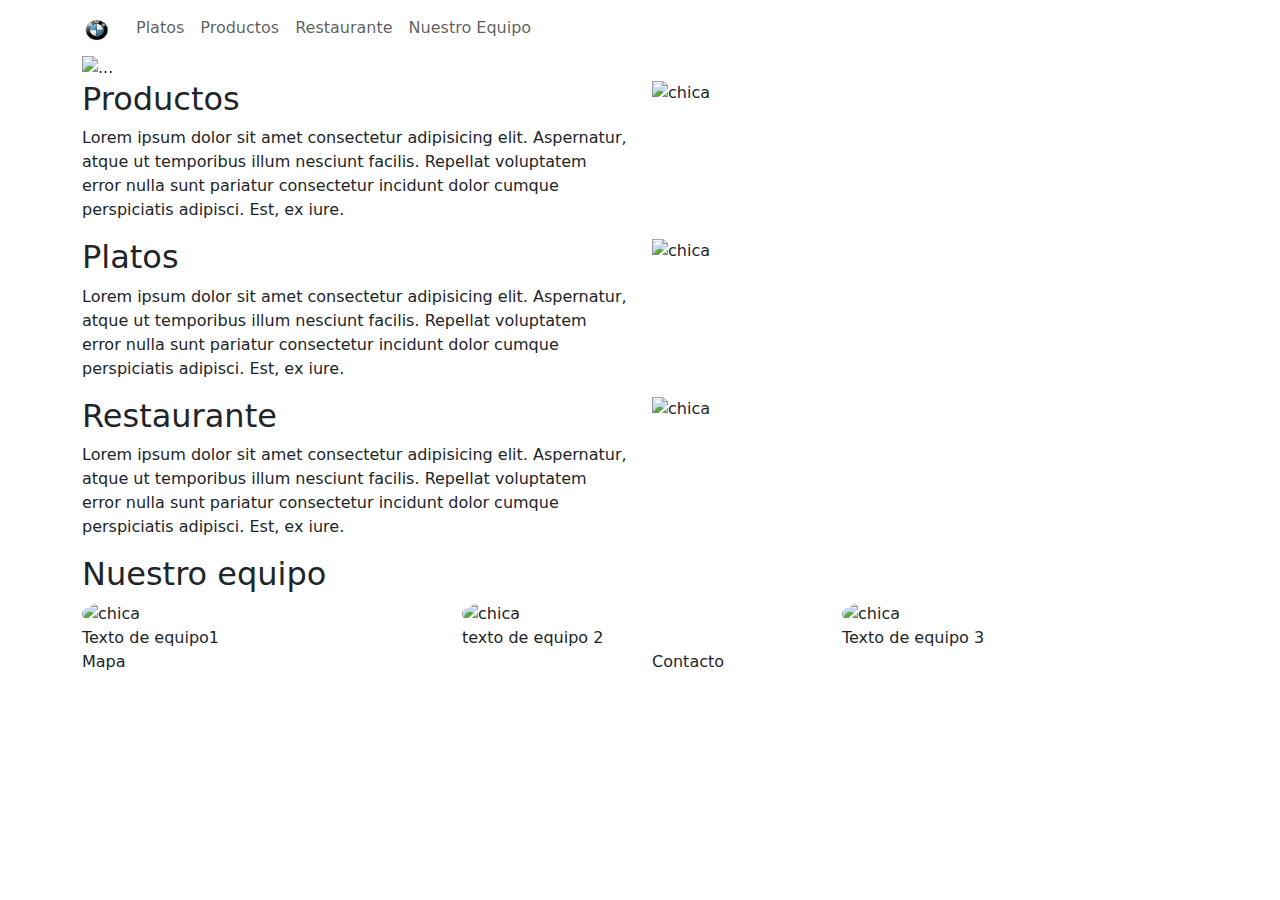
==== boostrap/ejercicio4/index.html @ 05778ee5 "6" ====
<!DOCTYPE html>
<html lang="es">
<head>
    <meta charset="UTF-8">
    <meta name="viewport" content="width=device-width, initial-scale=1.0">
    <link href="https://cdn.jsdelivr.net/npm/bootstrap@5.3.3/dist/css/bootstrap.min.css" rel="stylesheet" integrity="sha384-QWTKZyjpPEjISv5WaRU9OFeRpok6YctnYmDr5pNlyT2bRjXh0JMhjY6hW+ALEwIH" crossorigin="anonymous">
    <link rel="stylesheet" href="/ejercicio4/css/custom.css">
    <title>Dolche vita</title>
</head>
<body>

    <div class="container">
        <div class="row">
            <nav class="col-12 navbar navbar-expand-md ">
                <div class="container">
                  <a class="navbar-brand" href="#">
                    <img src="assets/logo-removebg-preview.png" alt="Bootstrap" width="30" height="24">
                  </a>
                  <button class="navbar-toggler" type="button" data-bs-toggle="collapse" data-bs-target="#navbarNavAltMarkup" aria-controls="navbarNavAltMarkup" aria-expanded="false" aria-label="Toggle navigation">
                    <span class="navbar-toggler-icon"></span>
                  </button>
                  <div class="collapse navbar-collapse" id="navbarNavAltMarkup">
                    <div class="navbar-nav">
                      <a class="nav-link" href="#">Platos</a>
                      <a class="nav-link" href="#">Productos</a>
                      <a class="nav-link" href="#">Restaurante</a>
                      <a class="nav-link" href="#">Nuestro Equipo</a>
                    </div>
                </div>
              </nav>
        </div>
        <div class="row">
            <div id="carousel" class="carousel slide sin">
                <div class="carousel-indicators">
                  <button type="button" data-bs-target="#carousel" data-bs-slide-to="0" class="active" aria-current="true" aria-label="Slide 1"></button>
                  <button type="button" data-bs-target="#carousel" data-bs-slide-to="1" aria-label="Slide 2"></button>
                  <button type="button" data-bs-target="#carousel" data-bs-slide-to="2" aria-label="Slide 3"></button>
                </div>
                <div class="carousel-inner">
                  <div class="carousel-item active ">
                    <img src="/ejercicio3/assets/chica2.webp" class="d-block w-100" alt="...">
                    <div class="carousel-caption d-none d-sm-block">
                        <h5>Second slide label</h5>
                        <p>Some representative placeholder content for the second slide.</p>
                      </div>
                  </div>
                  <div class="carousel-item">
                    <img src="/ejercicio3/assets/mirada-ojos-encuadre-primer-plano-sexy.jpg" class="d-block w-100" alt="...">
                    <div class="carousel-caption d-none d-sm-block">
                        <h5>Second slide label</h5>
                        <p>Some representative placeholder content for the second slide.</p>
                      </div>  
                </div>
                  <div class="carousel-item">
                    <img src="/ejercicio3/assets/chica2.webp" class="d-block w-100" alt="...">
                    <div class="carousel-caption d-none d-sm-block">
                        <h5>Second slide label</h5>
                        <p>Some representative placeholder content for the second slide.</p>
                      </div> 
                </div>
                </div>
                <button class="carousel-control-prev" type="button" data-bs-target="#carousel" data-bs-slide="prev">
                  <span class="carousel-control-prev-icon" aria-hidden="true"></span>
                  <span class="visually-hidden">Previous</span>
                </button>
                <button class="carousel-control-next" type="button" data-bs-target="#carousel" data-bs-slide="next">
                  <span class="carousel-control-next-icon" aria-hidden="true"></span>
                  <span class="visually-hidden">Next</span>
                </button>
              </div>
        </div>
        <div class="row">
            <div class="col-12  col-sm-6 order-sm-0 order-md-2">
                <h2>Platos</h2>
                <p>Lorem ipsum dolor sit amet consectetur adipisicing elit. Aspernatur, atque ut temporibus illum nesciunt facilis. Repellat voluptatem error nulla sunt pariatur consectetur incidunt dolor cumque perspiciatis adipisci. Est, ex iure.</p>
            </div>
            <div class="col-12  col-sm-6 order-sm-1 order-md-3 sin">
                <img class="w-100" src="/ejercicio3/assets/chica2.webp" alt="chica">
            </div>
            <div class="col-12  col-sm-6 order-sm-3 order-md-0">

                <h2>Productos</h2>
                <p>Lorem ipsum dolor sit amet consectetur adipisicing elit. Aspernatur, atque ut temporibus illum nesciunt facilis. Repellat voluptatem error nulla sunt pariatur consectetur incidunt dolor cumque perspiciatis adipisci. Est, ex iure.</p>

            </div>
            <div class="col-12  col-sm-6 order-sm-2 order-md-1 sin">
                <img class="w-100" src="/ejercicio3/assets/chica2.webp" alt="chica">
            </div>
            <div class="col-12  col-sm-6 order-sm-4 order-md-4">
                <h2>Restaurante</h2>
                <p>Lorem ipsum dolor sit amet consectetur adipisicing elit. Aspernatur, atque ut temporibus illum nesciunt facilis. Repellat voluptatem error nulla sunt pariatur consectetur incidunt dolor cumque perspiciatis adipisci. Est, ex iure.</p>
            </div>
            <div class="col-12  col-sm-6 order-sm-5 order-md-5 sin">
                <img class="w-100" src="/ejercicio3/assets/chica2.webp" alt="chica">
            </div>
        </div>
        <div class="row">
            <div class="col-12">
                <h2>Nuestro equipo</h2>
                <div class="row">
                    <div class="col-12  col-sm-6 col-md-4 order-md-0">
                        <img class="w-100 rounded-circle personal" src="/ejercicio3/assets/chica2.webp" alt="chica">
                    </div>
                    <div class="col-12  col-sm-6 col-md-4 order-md-3">Texto de equipo1</div>
                    <div class="col-12  col-sm-6 col-md-4 order-md-1">
                      <img class="w-100 rounded-circle personal" src="/ejercicio3/assets/chica2.webp" alt="chica">

                    </div>
                    <div class="col-12  col-sm-6 col-md-4 order-md-4">texto de equipo 2</div>
                    <div class="col-12  col-sm-6 col-md-4 order-md-2">
                      <img class="w-100 rounded-circle personal" src="/ejercicio3/assets/chica2.webp" alt="chica">
                    </div>
                    <div class="col-12  col-sm-6 col-md-4 order-md-5">Texto de equipo 3</div>

                </div>
            </div>
        </div>

        <div class="row">
            <div class="col-12 col-sm-6">Mapa</div>
            <div class="col-12 col-sm-6">Contacto</div>
        </div>
    </div>



    <script src="https://cdn.jsdelivr.net/npm/bootstrap@5.3.3/dist/js/bootstrap.bundle.min.js" integrity="sha384-YvpcrYf0tY3lHB60NNkmXc5s9fDVZLESaAA55NDzOxhy9GkcIdslK1eN7N6jIeHz" crossorigin="anonymous"></script>
</body>
</html>
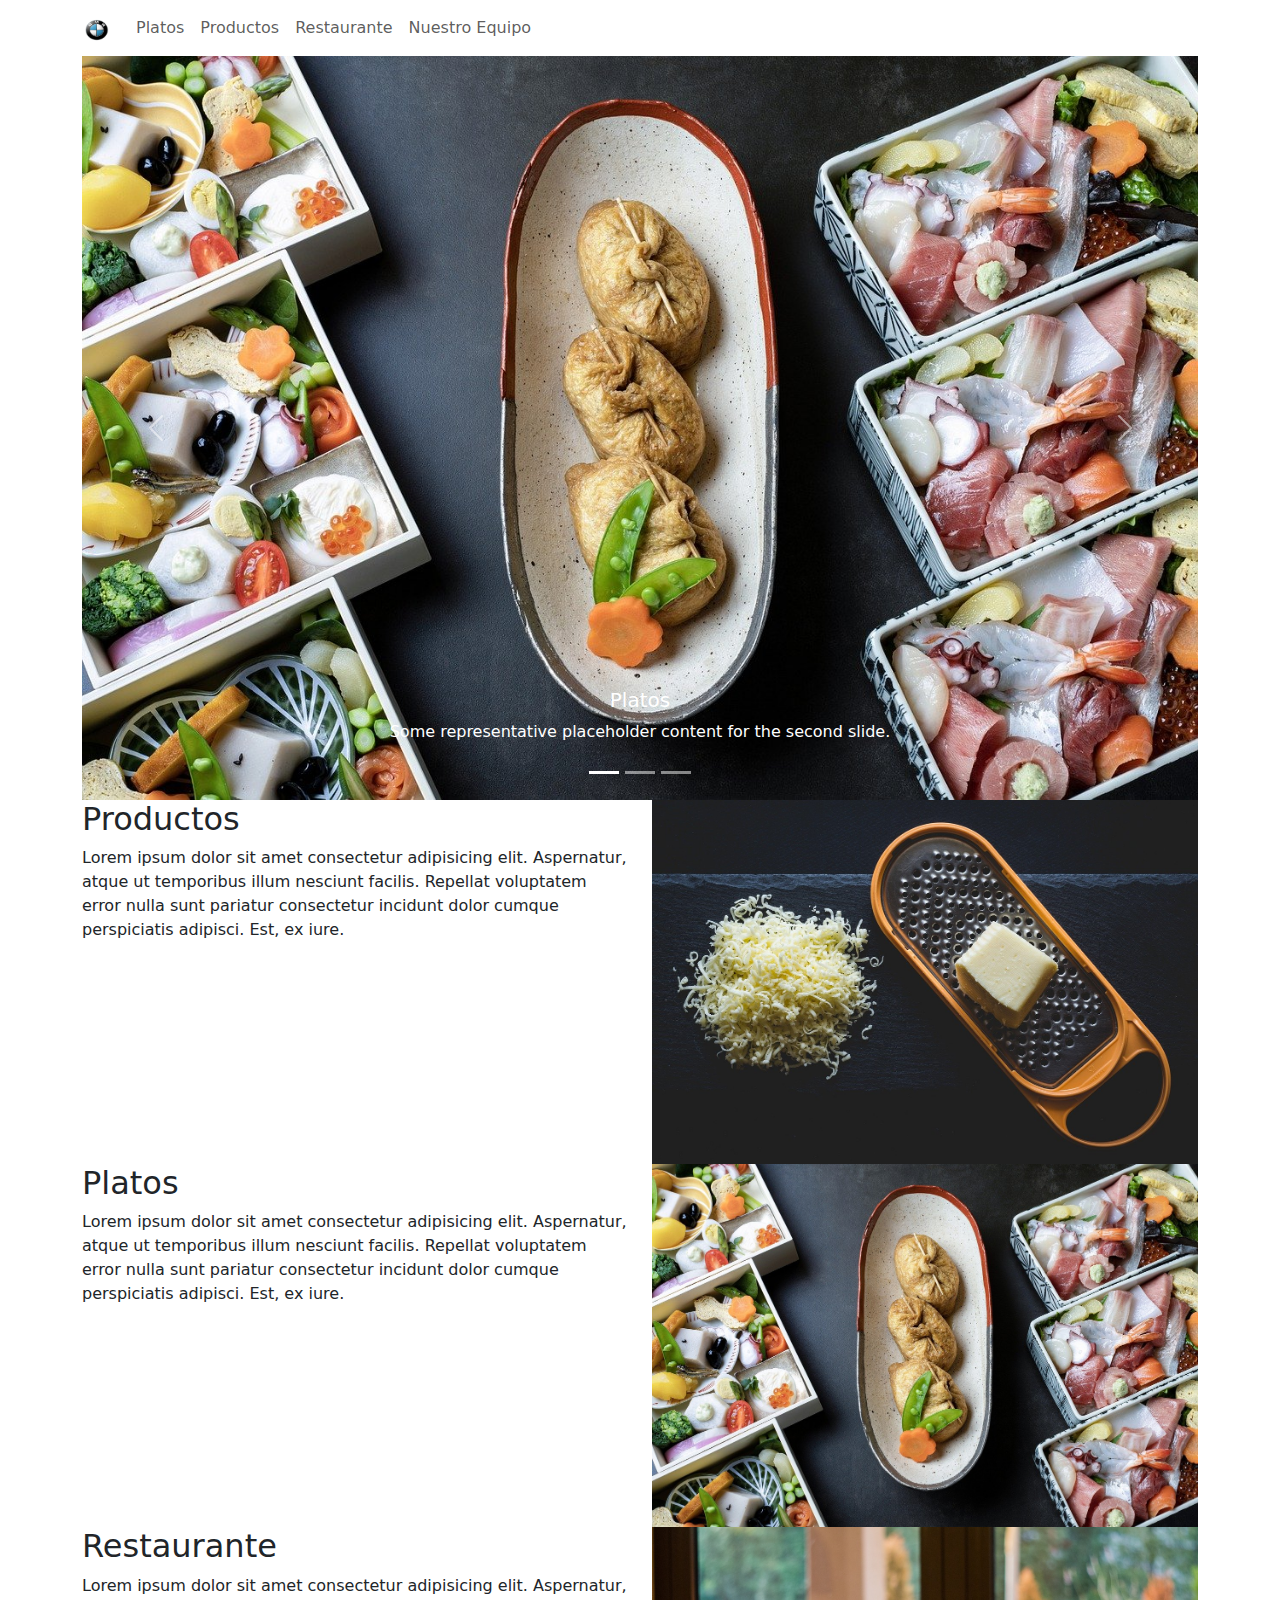
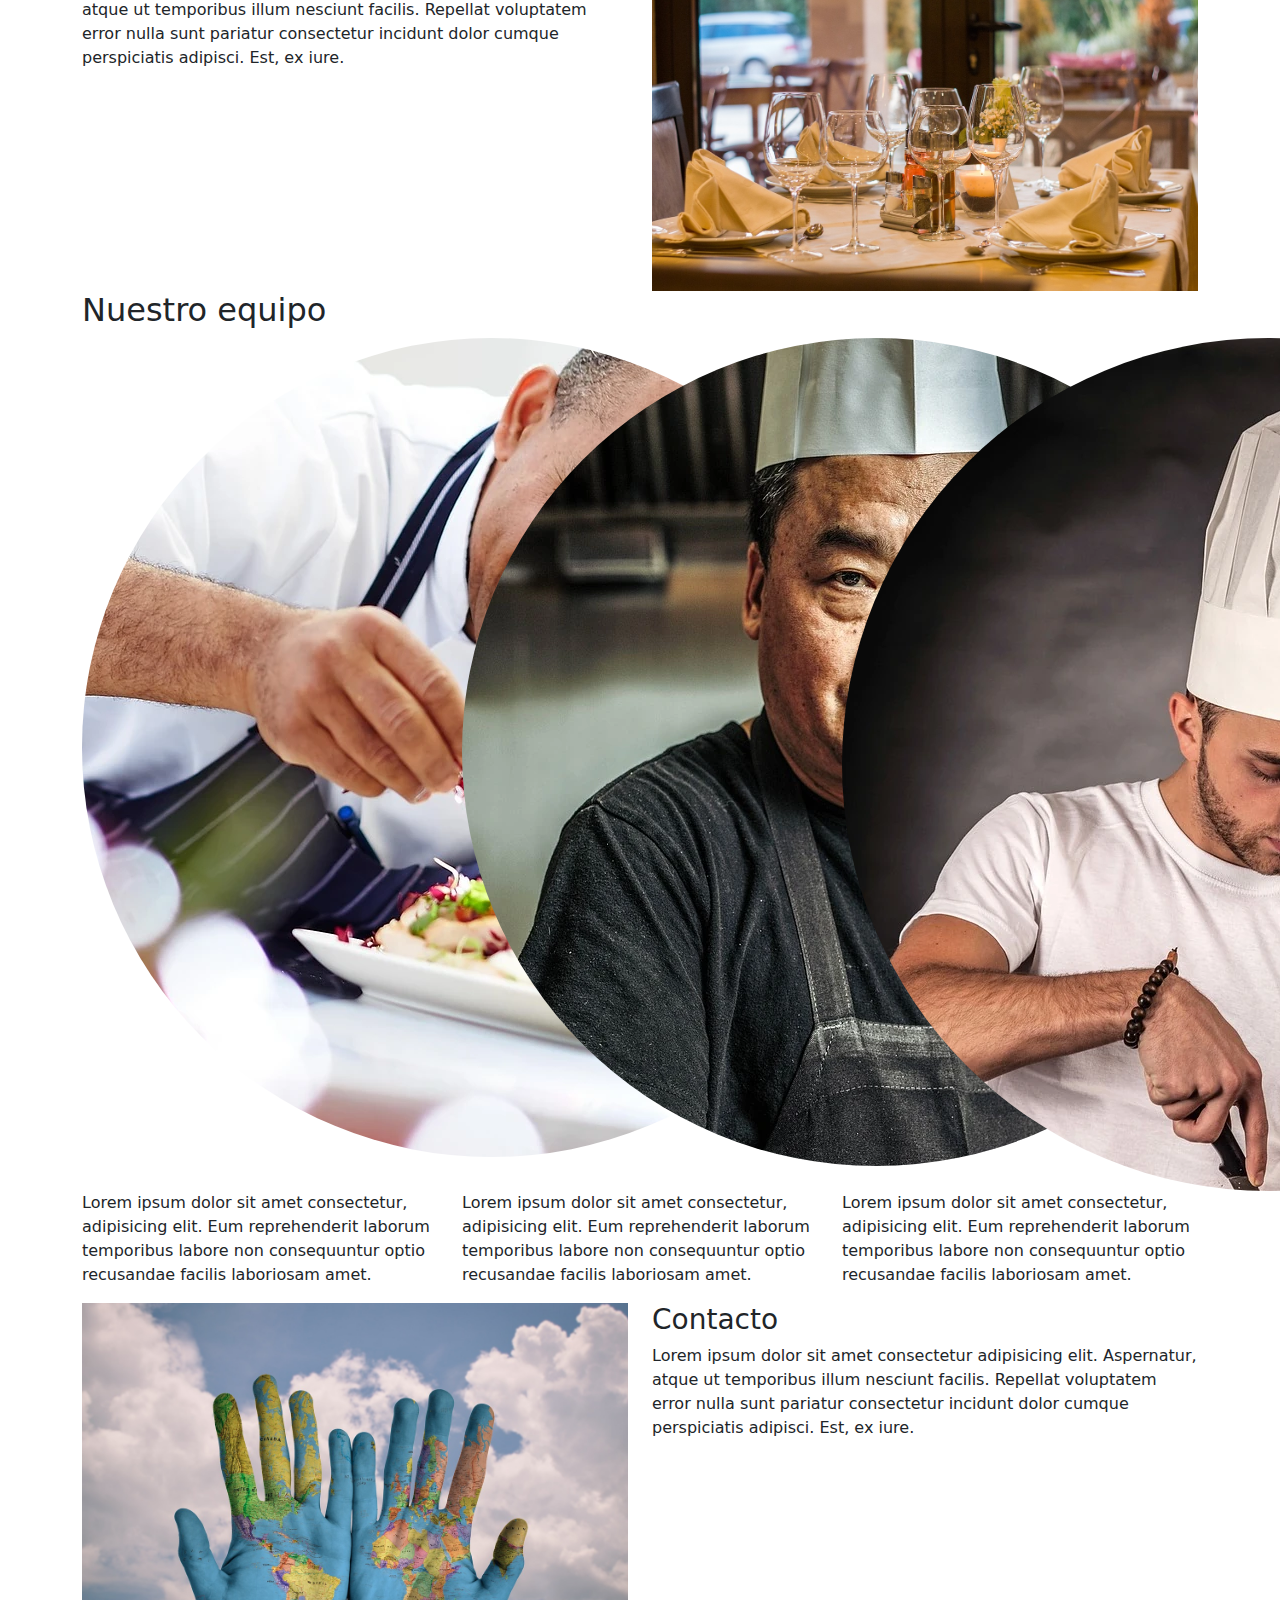
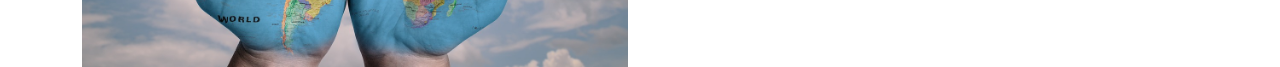
==== commit 7bc675db: "ultimo" ====
--- a/boostrap/ejercicio4/index.html
+++ b/boostrap/ejercicio4/index.html
@@ -8,7 +8,6 @@
     <title>Dolche vita</title>
 </head>
 <body>
-
     <div class="container">
         <div class="row">
             <nav class="col-12 navbar navbar-expand-md ">
@@ -38,24 +37,24 @@
                 </div>
                 <div class="carousel-inner">
                   <div class="carousel-item active ">
-                    <img src="/ejercicio3/assets/chica2.webp" class="d-block w-100" alt="...">
+                    <img src="assets/platos.jpg" class="d-block w-100" alt="Imagen de platos de comida">
                     <div class="carousel-caption d-none d-sm-block">
-                        <h5>Second slide label</h5>
-                        <p>Some representative placeholder content for the second slide.</p>
+                        <h5>Platos</h5>
+                        <p class="textoCarrusel">Some representative placeholder content for the second slide.</p>
                       </div>
                   </div>
                   <div class="carousel-item">
-                    <img src="/ejercicio3/assets/mirada-ojos-encuadre-primer-plano-sexy.jpg" class="d-block w-100" alt="...">
+                    <img src="assets/productos.jpg" class="d-block w-100" alt="imagen de productos">
                     <div class="carousel-caption d-none d-sm-block">
-                        <h5>Second slide label</h5>
-                        <p>Some representative placeholder content for the second slide.</p>
+                        <h5>Productos</h5>
+                        <p class="textoCarrusel">Some representative placeholder content for the second slide.</p>
                       </div>  
                 </div>
                   <div class="carousel-item">
-                    <img src="/ejercicio3/assets/chica2.webp" class="d-block w-100" alt="...">
+                    <img src="assets/restaurante.jpg" class="d-block w-100" alt="imagen de un restaurante">
                     <div class="carousel-caption d-none d-sm-block">
-                        <h5>Second slide label</h5>
-                        <p>Some representative placeholder content for the second slide.</p>
+                        <h5>Restaurante</h5>
+                        <p class="textoCarrusel">Some representative placeholder content for the second slide.</p>
                       </div> 
                 </div>
                 </div>
@@ -70,60 +69,66 @@
               </div>
         </div>
         <div class="row">
-            <div class="col-12  col-sm-6 order-sm-0 order-md-2">
+            <div class="col-12  col-sm-6 order-sm-0 order-md-2 fondo2">
                 <h2>Platos</h2>
                 <p>Lorem ipsum dolor sit amet consectetur adipisicing elit. Aspernatur, atque ut temporibus illum nesciunt facilis. Repellat voluptatem error nulla sunt pariatur consectetur incidunt dolor cumque perspiciatis adipisci. Est, ex iure.</p>
             </div>
-            <div class="col-12  col-sm-6 order-sm-1 order-md-3 sin">
-                <img class="w-100" src="/ejercicio3/assets/chica2.webp" alt="chica">
+            <div class="col-12  col-sm-6 order-sm-1 order-md-3 sin fondo2">
+                <img class="w-100" src="assets/platos.jpg" alt="Platos">
             </div>
-            <div class="col-12  col-sm-6 order-sm-3 order-md-0">
+            <div class="col-12  col-sm-6 order-sm-3 order-md-0 fondo2">
 
                 <h2>Productos</h2>
                 <p>Lorem ipsum dolor sit amet consectetur adipisicing elit. Aspernatur, atque ut temporibus illum nesciunt facilis. Repellat voluptatem error nulla sunt pariatur consectetur incidunt dolor cumque perspiciatis adipisci. Est, ex iure.</p>
 
             </div>
-            <div class="col-12  col-sm-6 order-sm-2 order-md-1 sin">
-                <img class="w-100" src="/ejercicio3/assets/chica2.webp" alt="chica">
+            <div class="col-12  col-sm-6 order-sm-2 order-md-1 sin fondo2">
+                <img class="w-100" src="assets/productos.jpg" alt="Productos">
             </div>
-            <div class="col-12  col-sm-6 order-sm-4 order-md-4">
+            <div class="col-12  col-sm-6 order-sm-4 order-md-4 fondo2">
                 <h2>Restaurante</h2>
                 <p>Lorem ipsum dolor sit amet consectetur adipisicing elit. Aspernatur, atque ut temporibus illum nesciunt facilis. Repellat voluptatem error nulla sunt pariatur consectetur incidunt dolor cumque perspiciatis adipisci. Est, ex iure.</p>
             </div>
-            <div class="col-12  col-sm-6 order-sm-5 order-md-5 sin">
-                <img class="w-100" src="/ejercicio3/assets/chica2.webp" alt="chica">
+            <div class="col-12  col-sm-6 order-sm-5 order-md-5 sin fondo2">
+                <img class="w-100" src="assets/restaurante.jpg" alt="Restaurante">
+            </div>
+        </div>
+        <div class="row ">
+            <div class="col-12 fondo1">
+                <h2>Nuestro equipo</h2>
+                <div class="row">
+                    <div class="col-12  col-sm-6 col-md-4 order-md-0">
+                        <img class=" rounded-circle personal" src="assets/cocinero1.webp" alt="cocinero1">
+                    </div>
+                    <div class="col-12  col-sm-6 col-md-4 order-md-3 d-flex algain-irems-center">
+                      <p class="textoEquipo">Lorem ipsum dolor sit amet consectetur, adipisicing elit. Eum reprehenderit laborum temporibus labore non consequuntur optio recusandae facilis laboriosam amet.</p>
+                    </div>
+                    <div class="col-12  col-sm-6 col-md-4 order-md-1">
+                        <img class=" rounded-circle personal" src="assets/cocinero2.webp" alt="cocinero2">
+                    </div>
+                    <div class="col-12  col-sm-6 col-md-4 order-md-4 d-flex algain-irems-center">
+                       <p class="textoEquipo">Lorem ipsum dolor sit amet consectetur, adipisicing elit. Eum reprehenderit laborum temporibus labore non consequuntur optio recusandae facilis laboriosam amet. </p>
+                    </div>
+                    <div class="col-12  col-sm-6 col-md-4 order-md-2 ">
+                      <img class=" rounded-circle personal" src="assets/cocinero3.webp" alt="cocinero3">
+                    </div>
+                    <div class="col-12  col-sm-6 col-md-4 order-md-5 d-flex algain-irems-center">
+                      <p class="textoEquipo">Lorem ipsum dolor sit amet consectetur, adipisicing elit. Eum reprehenderit laborum temporibus labore non consequuntur optio recusandae facilis laboriosam amet. </p>
+                    </div>
+                </div>
             </div>
         </div>
         <div class="row">
-            <div class="col-12">
-                <h2>Nuestro equipo</h2>
-                <div class="row">
-                    <div class="col-12  col-sm-6 col-md-4 order-md-0">
-                        <img class="w-100 rounded-circle personal" src="/ejercicio3/assets/chica2.webp" alt="chica">
-                    </div>
-                    <div class="col-12  col-sm-6 col-md-4 order-md-3">Texto de equipo1</div>
-                    <div class="col-12  col-sm-6 col-md-4 order-md-1">
-                      <img class="w-100 rounded-circle personal" src="/ejercicio3/assets/chica2.webp" alt="chica">
-
-                    </div>
-                    <div class="col-12  col-sm-6 col-md-4 order-md-4">texto de equipo 2</div>
-                    <div class="col-12  col-sm-6 col-md-4 order-md-2">
-                      <img class="w-100 rounded-circle personal" src="/ejercicio3/assets/chica2.webp" alt="chica">
-                    </div>
-                    <div class="col-12  col-sm-6 col-md-4 order-md-5">Texto de equipo 3</div>
-
-                </div>
+            <div class="col-12 col-sm-6 d-flex algain-irems-center fondopie sin">
+              <img class="w-100" src="assets/Mapa.jpg" alt="Mapa">
+            </div>
+            
+            <div class="col-12 col-sm-6 fondopie">
+              <h3>Contacto</h3>
+              <p>Lorem ipsum dolor sit amet consectetur adipisicing elit. Aspernatur, atque ut temporibus illum nesciunt facilis. Repellat voluptatem error nulla sunt pariatur consectetur incidunt dolor cumque perspiciatis adipisci. Est, ex iure.</p>
             </div>
         </div>
-
-        <div class="row">
-            <div class="col-12 col-sm-6">Mapa</div>
-            <div class="col-12 col-sm-6">Contacto</div>
-        </div>
     </div>
-
-
-
     <script src="https://cdn.jsdelivr.net/npm/bootstrap@5.3.3/dist/js/bootstrap.bundle.min.js" integrity="sha384-YvpcrYf0tY3lHB60NNkmXc5s9fDVZLESaAA55NDzOxhy9GkcIdslK1eN7N6jIeHz" crossorigin="anonymous"></script>
 </body>
 </html>